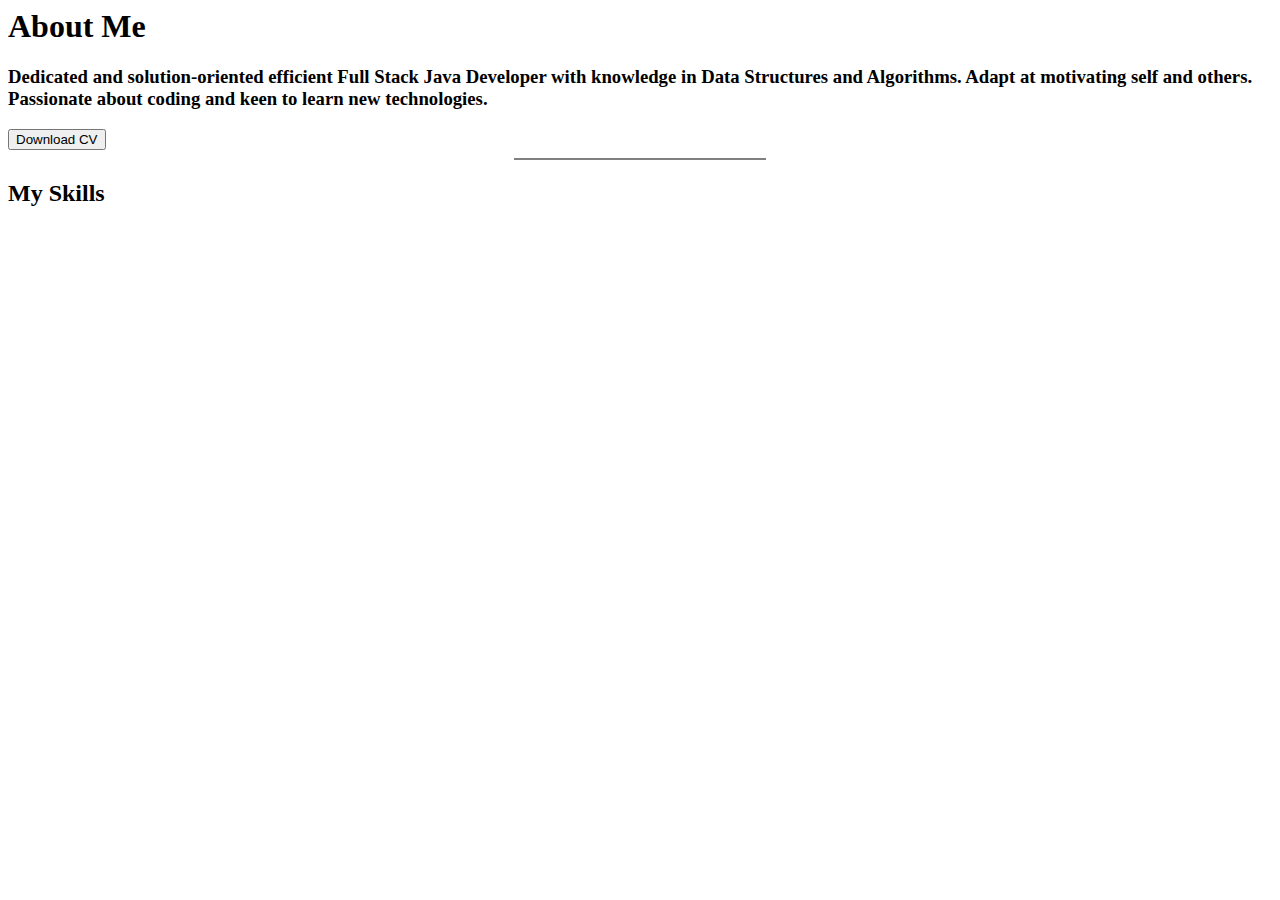
==== about.html @ 5faeb741 "day2" ====
<html lang="en">
  <head>
    <meta charset="UTF-8" />
    <meta http-equiv="X-UA-Compatible" content="IE=edge" />
    <meta name="viewport" content="width=device-width, initial-scale=1.0" />
    <title>Document</title>
    <style>
 
    </style>
  </head>
  <body>
    <div id="main">
      <div id="main">
        <h1>About Me</h1>
      </div>
      <div id="details">
        <h3>
          Dedicated and solution-oriented efficient Full Stack Java Developer
          with knowledge in Data Structures and Algorithms. Adapt at motivating
          self and others. Passionate about coding and keen to learn new
          technologies.
        </h3>
        <div id="btn"><button>Download CV</button></div>
      </div>
      <hr style="height:2px;border-width:0;color:gray;background-color:gray; width: 20%;">
      <div id="skills">
        <h2>My Skills</h2>
      </div>
    </div>
  </body>
</html>
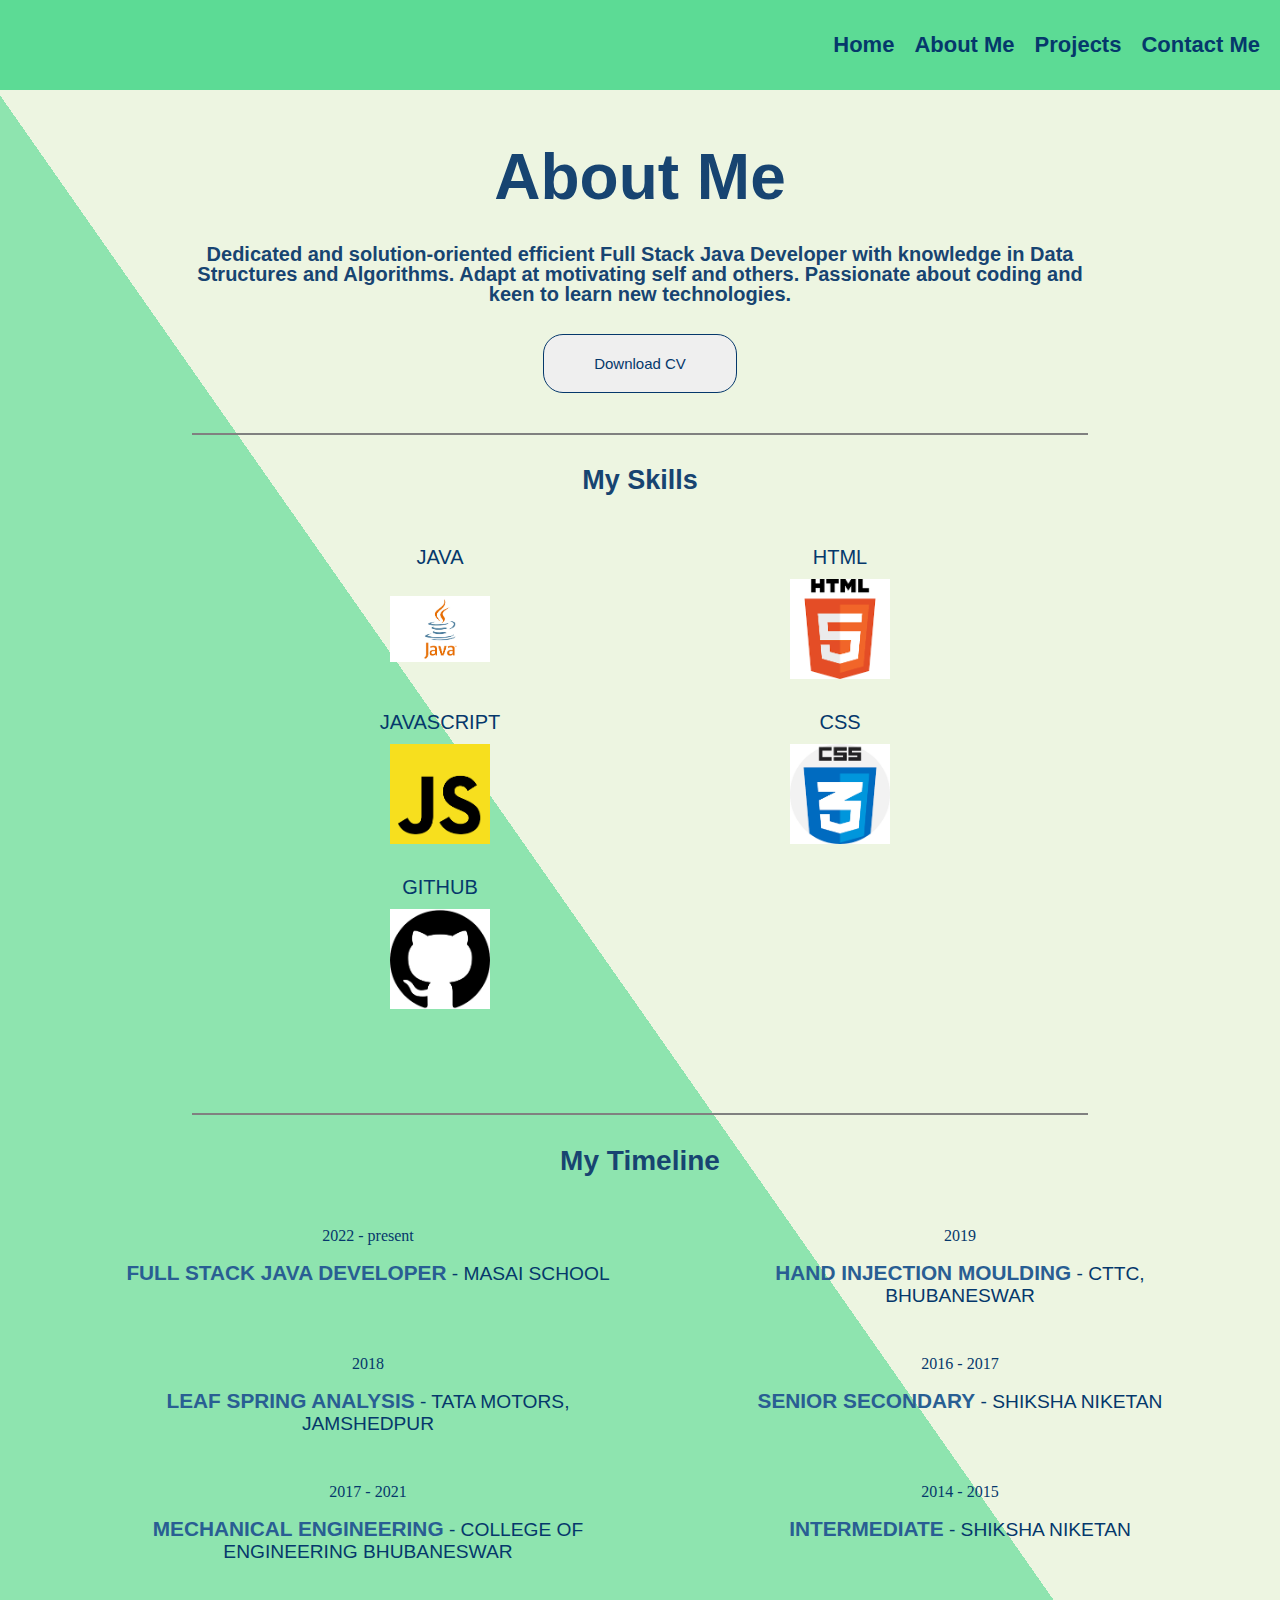
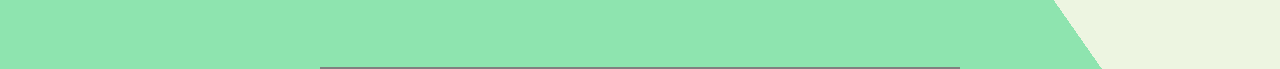
==== commit 8af1735c: "about" ====
--- a/about.html
+++ b/about.html
@@ -5,11 +5,265 @@
     <meta name="viewport" content="width=device-width, initial-scale=1.0" />
     <title>Document</title>
     <style>
- 
+      * {
+        margin: 0;
+        padding: 0;
+      }
+      .about-stats {
+        padding-bottom: 4rem;
+      }
+      .about-stats .progress-bars {
+        display: grid;
+        grid-template-columns: repeat(2, 1fr);
+        grid-gap: 2rem;
+        margin-top: 50px;
+      }
+      .about-stats .progress-bars .progress-bar {
+        display: flex;
+        flex-direction: column;
+      }
+      .about-stats .progress-bars .progress-bar .prog-title {
+        text-transform: uppercase;
+        font-weight: 500;
+        margin-bottom: 10px;
+        color: #05386b;
+
+        font-family: Verdana, Arial, Helvetica, sans-serif;
+      }
+      .about-stats .progress-bars .progress-bar .progress-con {
+        display: flex;
+        align-items: center;
+        color: #05386b;
+        font-family: Verdana, Arial, Helvetica, sans-serif;
+        font-size: 14px;
+      }
+      .about-stats .progress-bars .progress-bar .progress-con .prog-text {
+        color: var(--color-grey-2);
+      }
+   
+      .about-stats .progress-bars .progress-bar .progress-con .progress span {
+        position: absolute;
+        top: 0;
+        left: 0;
+        height: 100%;
+        background-color: #05386b;
+        transition: all 0.4s ease-in-out;
+        width: 60%;
+      }
+      
+
+      .timeline {
+        display: grid;
+        grid-template-columns: repeat(2, 1fr);
+        grid-gap: 2rem;
+        margin-top: 50px;
+        padding-bottom: 3rem;
+      }
+      .timeline .timeline-item {
+        position: relative;
+        padding-left: 3rem;
+       
+        border-left: 1px solid var(--color-grey-5);
+      }
+
+      .timeline .timeline-item h5 {
+        padding: 1rem 0;
+        text-transform: uppercase;
+        font-size: 1.3rem;
+        font-weight: 600;
+        color: #295e93;
+        font-family: Verdana, Arial, Helvetica, sans-serif;
+      }
+      .timeline .timeline-item h5 span {
+        color: var(--color-grey-2);
+        font-weight: 500;
+        font-size: 1.2rem;
+        color: #05386b;
+        font-family: Verdana, Arial, Helvetica, sans-serif;
+      }
+      .timeline .timeline-item p {
+        color: #05386b;
+        font-size: 16px;
+      }
+      #main {
+        margin: auto;
+      
+        text-align: center;
+      }
+      #details > h3 {
+        text-align: center;
+    
+        line-height: 20px;
+      }
+     #btn {
+       
+       cursor: pointer;
+      display: block;
+      font-size: 15px;
+      margin: auto;
+      font-family: Verdana, Arial, Helvetica, sans-serif;
+        padding: 20px 50px;
+        border-radius: 20px;
+        margin-top: 30px;
+        border: 1px solid #05386b;
+      
+      }
+      #btn>a{
+        text-decoration: none;
+        color: #05386b;
+      }
+      #skills {
+        margin: auto;
+    
+        width: 60%;
+        margin-top: 30px;
+      }
+      #time > h4 {
+        font-size: 28px;
+        font-weight: bolder;
+        color: #174471;
+        font-family: Verdana, Arial, Helvetica, sans-serif;
+      }
+      #time {
+        margin: auto;
+        text-align: center;
+        width: 90%;
+        margin-top: 30px;
+
+      }
+      #details {
+  
+        width: 70%;
+        margin: auto;
+      }
+      @media all and (min-width: 340px) and (max-width: 506px){
+        #nav > h3>a {
+          font-size: 15px;
+          /* margin-right: 12px; */
+          margin-top: 1;
+        }
+        #nav > h3 >a{
+          display: grid;
+          justify-content: space-around;
+          margin: auto;
+        }
+      }
+      @media all and (min-width: 340px) and (max-width: 950px) {
+        #nav > h3 {
+          font-size: 10px;
+          margin-right: 12px;
+          margin-top: 1;
+        }
+        #nav > h3 {
+          display: grid;
+          justify-content: space-between;
+          margin: auto;
+        }
+        #skills {
+          width: 90%;
+        }
+        .timeline {
+          grid-template-columns: none;
+        }
+        .timeline .timeline-item p {
+          font-size: 20px;
+          font-weight: bold;
+          color: #295e93;
+          margin-right: 52px;
+        }
+        .timeline .timeline-item h5 {
+          font-size: 20px;
+          margin-right: 52px;
+        }
+        #main > h1 {
+          font-size: 45px;
+        }
+
+        #details > h3:first-child {
+          font-size: 16px;
+        }
+        #details {
+          width: 90%;
+        }
+      }
+      #details {
+        margin-top: 30px;
+      }
+      body {
+        background-image: -webkit-linear-gradient(
+          35deg,
+          #8ee4af 45%,
+          #edf5e1 10%
+        );
+      }
+      .about-stats h4 {
+        text-align: center;
+        font-family: Verdana, Arial, Helvetica, sans-serif;
+        color: #174471;
+        font-size: 27px;
+      }
+      #mains {
+        margin-top: 50px;
+      }
+      #main {
+        font-family: Verdana, Arial, Helvetica, sans-serif;
+        color: #174471;
+        font-size: 32px;
+      }
+      #details > h3 {
+        font-family: Verdana, Arial, Helvetica, sans-serif;
+        color: #174471;
+        font-size: 20px;
+      }
+
+      .progress-bar img {
+        width: 100px;
+        margin: auto;
+      }
+      .progress-bar p {
+        text-align: center;
+        color: #174471;
+        font-size: 20px;
+        font-weight: bold;
+      }
+      #nav {
+        display: flex;
+        height: 10%;
+        justify-content: end;
+        align-items: center;
+        background-color: #5cdb95;
+      }
+      #nav > h3:hover {
+        color: white;
+        cursor: pointer;
+        text-decoration: underline;
+      }
+
+      #nav > h3 {
+        font-size: 22px;
+        margin-right: 20px;
+
+        font-family: Verdana, Arial, Helvetica, sans-serif;
+      }
+      #nav > h3 > a {
+        text-decoration: none;
+        color: #05386b;
+      }
+      #nav > h3 > a:hover {
+        text-decoration: none;
+        color: white;
+      }
+     
     </style>
   </head>
   <body>
-    <div id="main">
+    <div id="nav">
+      <h3><a href="index.html">Home</a></h3>
+      <h3><a href="about.html">About Me</a></h3>
+      <h3><a href="index.html">Projects</a></h3>
+      <h3><a href="index.html">Contact Me</a></h3>
+    </div>
+    <div id="mains">
       <div id="main">
         <h1>About Me</h1>
       </div>
@@ -20,12 +274,76 @@
           self and others. Passionate about coding and keen to learn new
           technologies.
         </h3>
-        <div id="btn"><button>Download CV</button></div>
-      </div>
-      <hr style="height:2px;border-width:0;color:gray;background-color:gray; width: 20%;">
-      <div id="skills">
-        <h2>My Skills</h2>
+        
+        <button id="btn"><a href="img/Aman Sharma Resume.pdf" download="Aman Sharma Resume">Download CV</a></button>
       </div>
     </div>
+    <hr style="height:2px;border-width:0;color:gray;background-color:gray;  width:70%; margin: auto;margin-top:40px">
+    <div id="skills">
+      <div class="about-stats">
+        <h4 class="stat-title">My Skills</h4>
+        <div class="progress-bars">
+          <div class="progress-bar">
+            <p class="prog-title">JAVA</p>
+            <img src="img/download (4).png" alt="" />
+          </div>
+          <div class="progress-bar">
+            <p class="prog-title">HTML</p>
+            <img src="img/download (2).png" alt="" />
+          </div>
+          <div class="progress-bar">
+            <p class="prog-title">Javascript</p>
+            <img src="img/download.png" alt="" />
+          </div>
+
+          <div class="progress-bar">
+            <p class="prog-title">CSS</p>
+            <img src="img/download (1).png" alt="" />
+          </div>
+          <div class="progress-bar">
+            <p class="prog-title">Github</p>
+            <img src="img/download (5).png" alt="" />
+          </div>
+        </div>
+      </div>
+    </div>
+   
+    <hr style="height:2px;border-width:0;color:gray;background-color:gray;  width:70%; margin: auto;margin-top:40px">
+    <div id="time">
+      <h4 class="stat-title">My Timeline</h4>
+      <div class="timeline">
+        <div class="timeline-item">
+          <p class="tl-duration">2022 - present</p>
+          <h5>Full Stack Java Developer<span> - Masai School</span></h5>
+        </div>
+        <div class="timeline-item">
+          <p class="tl-duration">2019</p>
+          <h5>Hand Injection Moulding<span> - CTTC, Bhubaneswar</span></h5>
+        </div>
+        <div class="timeline-item">
+          <p class="tl-duration">2018</p>
+          <h5>Leaf Spring Analysis<span> - Tata Motors, Jamshedpur</span></h5>
+        </div>
+        <div class="timeline-item">
+          <p class="tl-duration">2016 - 2017</p>
+          <h5>Senior Secondary<span> - Shiksha Niketan</span></h5>
+        </div>
+        <div class="timeline-item">
+          <p class="tl-duration">2017 - 2021</p>
+          <h5>
+            Mechanical Engineering<span>
+              - College Of Engineering Bhubaneswar</span
+            >
+          </h5>
+        </div>
+
+        <div class="timeline-item">
+          <p class="tl-duration">2014 - 2015</p>
+          <h5>Intermediate<span> - Shiksha Niketan</span></h5>
+        </div>
+      </div>
+    </div>
+    <hr style="height:2px;border-width:0;color:gray;background-color:gray;  width:50%; margin: auto;margin-top:40px">
   </body>
 </html>
+<script src="index.js"></script>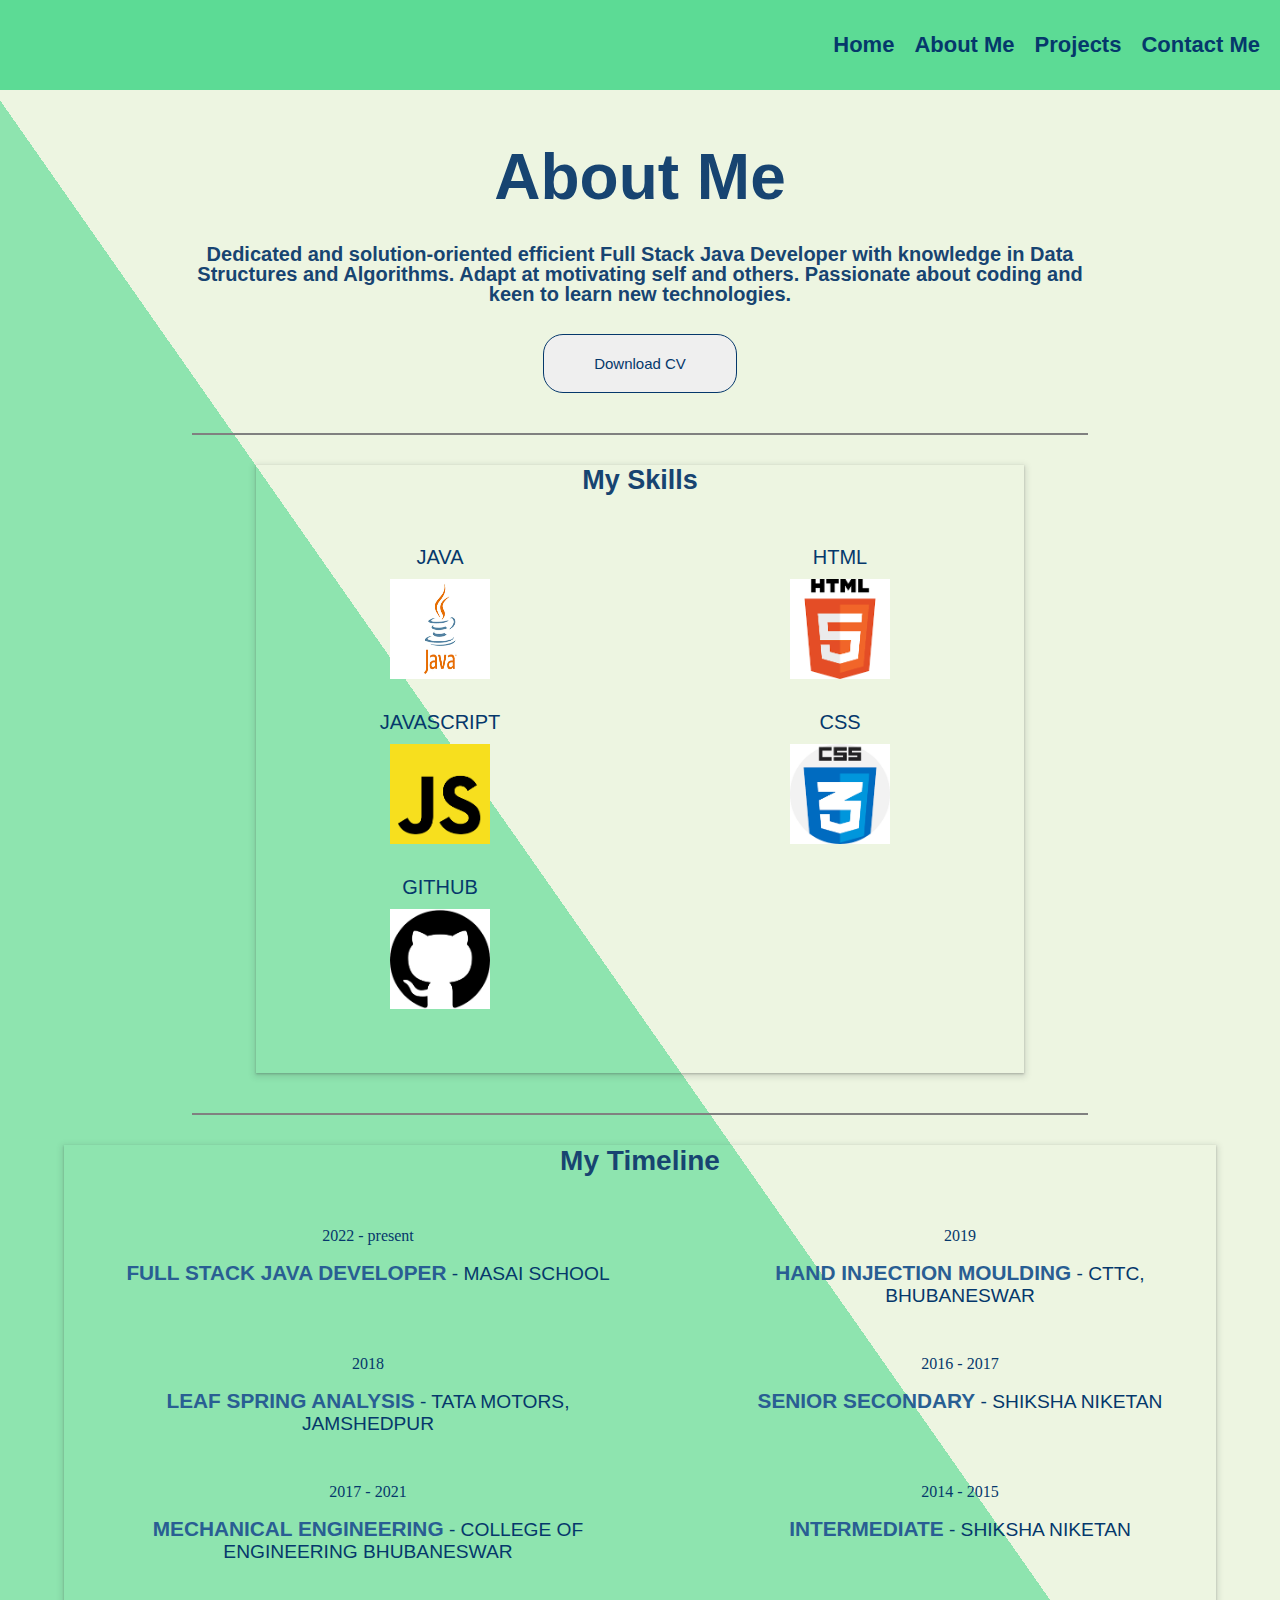
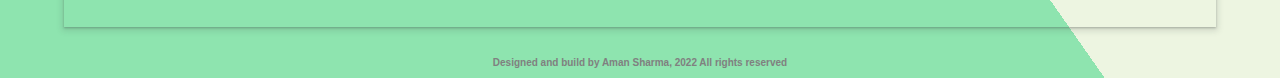
==== commit 21dcd6c4: "." ====
--- a/about.html
+++ b/about.html
@@ -12,6 +12,7 @@
       .about-stats {
         padding-bottom: 4rem;
       }
+     
       .about-stats .progress-bars {
         display: grid;
         grid-template-columns: repeat(2, 1fr);
@@ -62,7 +63,7 @@
       .timeline .timeline-item {
         position: relative;
         padding-left: 3rem;
-       
+   
         border-left: 1px solid var(--color-grey-5);
       }
 
@@ -94,6 +95,11 @@
         text-align: center;
     
         line-height: 20px;
+      }
+      #btn:hover{
+       
+        font-weight: bolder;
+     
       }
      #btn {
        
@@ -114,7 +120,7 @@
       }
       #skills {
         margin: auto;
-    
+        box-shadow: rgba(60, 64, 67, 0.3) 0px 1px 2px 0px, rgba(60, 64, 67, 0.15) 0px 2px 6px 2px;
         width: 60%;
         margin-top: 30px;
       }
@@ -125,6 +131,7 @@
         font-family: Verdana, Arial, Helvetica, sans-serif;
       }
       #time {
+        box-shadow: rgba(60, 64, 67, 0.3) 0px 1px 2px 0px, rgba(60, 64, 67, 0.15) 0px 2px 6px 2px;
         margin: auto;
         text-align: center;
         width: 90%;
@@ -147,8 +154,18 @@
           justify-content: space-around;
           margin: auto;
         }
+        #time .timeline-item h5{
+          font-size: 15px;
+
+        }
+        #time .timeline-item h5 span{
+          font-size: 15px;
+        }
       }
       @media all and (min-width: 340px) and (max-width: 950px) {
+        .progress-bar img {
+          box-shadow: rgba(60, 64, 67, 0.3) 0px 1px 2px 0px, rgba(60, 64, 67, 0.15) 0px 2px 6px 2px;
+      }
         #nav > h3 {
           font-size: 10px;
           margin-right: 12px;
@@ -180,7 +197,7 @@
         }
 
         #details > h3:first-child {
-          font-size: 16px;
+          font-size: 15px;
         }
         #details {
           width: 90%;
@@ -201,6 +218,7 @@
         font-family: Verdana, Arial, Helvetica, sans-serif;
         color: #174471;
         font-size: 27px;
+       
       }
       #mains {
         margin-top: 50px;
@@ -218,6 +236,11 @@
 
       .progress-bar img {
         width: 100px;
+        margin: auto;
+      }
+        .progress-bar:first-child img{
+        width: 100px;
+        height: 100px;
         margin: auto;
       }
       .progress-bar p {
@@ -260,7 +283,7 @@
     <div id="nav">
       <h3><a href="index.html">Home</a></h3>
       <h3><a href="about.html">About Me</a></h3>
-      <h3><a href="index.html">Projects</a></h3>
+      <h3><a href="project.html">Projects</a></h3>
       <h3><a href="index.html">Contact Me</a></h3>
     </div>
     <div id="mains">
@@ -343,7 +366,8 @@
         </div>
       </div>
     </div>
-    <hr style="height:2px;border-width:0;color:gray;background-color:gray;  width:50%; margin: auto;margin-top:40px">
+  
+    <h3 style="   font-family: Verdana, Arial, Helvetica, sans-serif;color:grey; font-size: 10px;margin-bottom: 10px;margin-bottom: 10px;margin-top: 30px;text-align: center;">Designed and build by Aman Sharma, 2022 All rights reserved</h2>
   </body>
 </html>
 <script src="index.js"></script>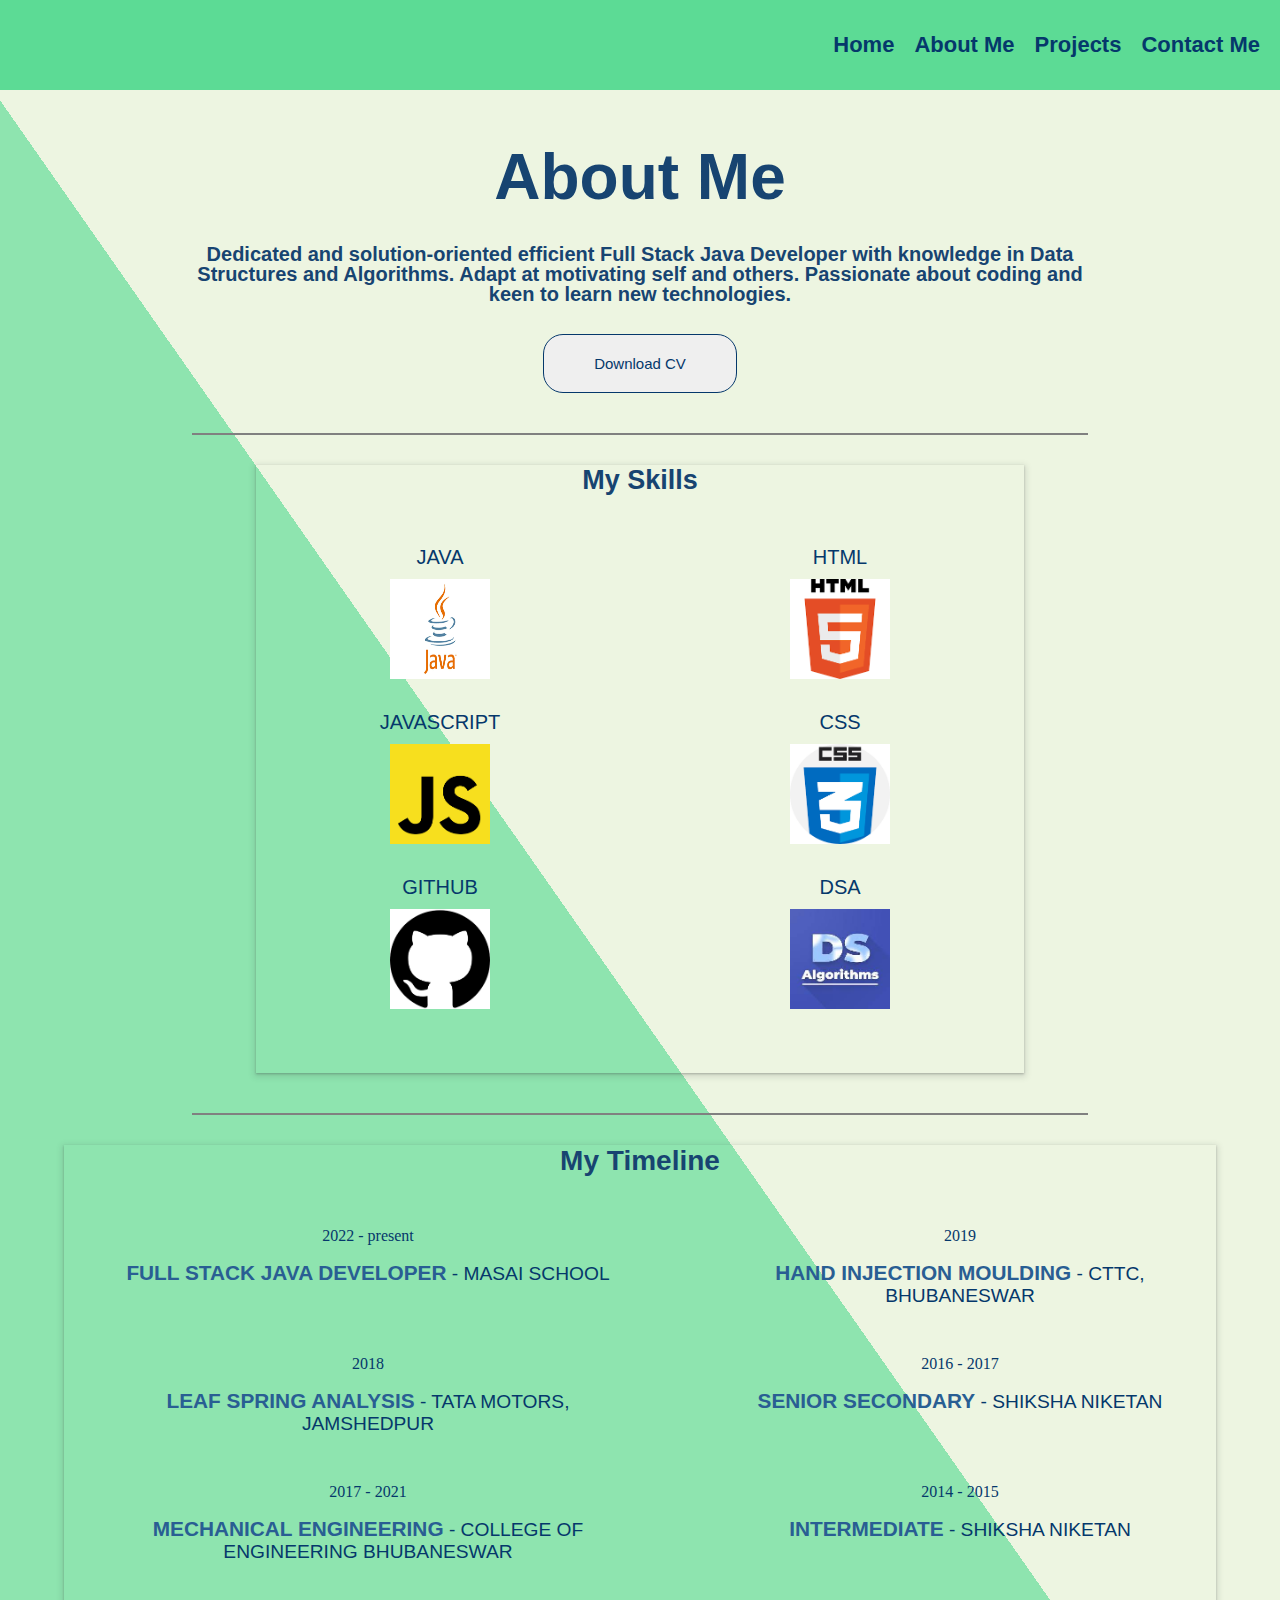
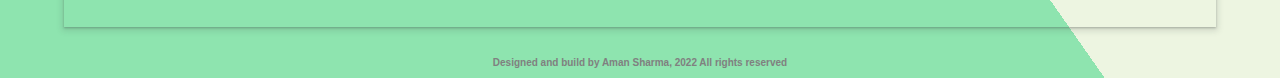
==== commit 0776745c: "." ====
--- a/about.html
+++ b/about.html
@@ -284,7 +284,7 @@
       <h3><a href="index.html">Home</a></h3>
       <h3><a href="about.html">About Me</a></h3>
       <h3><a href="project.html">Projects</a></h3>
-      <h3><a href="index.html">Contact Me</a></h3>
+      <h3><a href="contact.html">Contact Me</a></h3>
     </div>
     <div id="mains">
       <div id="main">
@@ -327,6 +327,10 @@
             <p class="prog-title">Github</p>
             <img src="img/download (5).png" alt="" />
           </div>
+          <div class="progress-bar">
+            <p class="prog-title">DSA</p>
+            <img src="img/downloads.png" alt="" />
+          </div>
         </div>
       </div>
     </div>
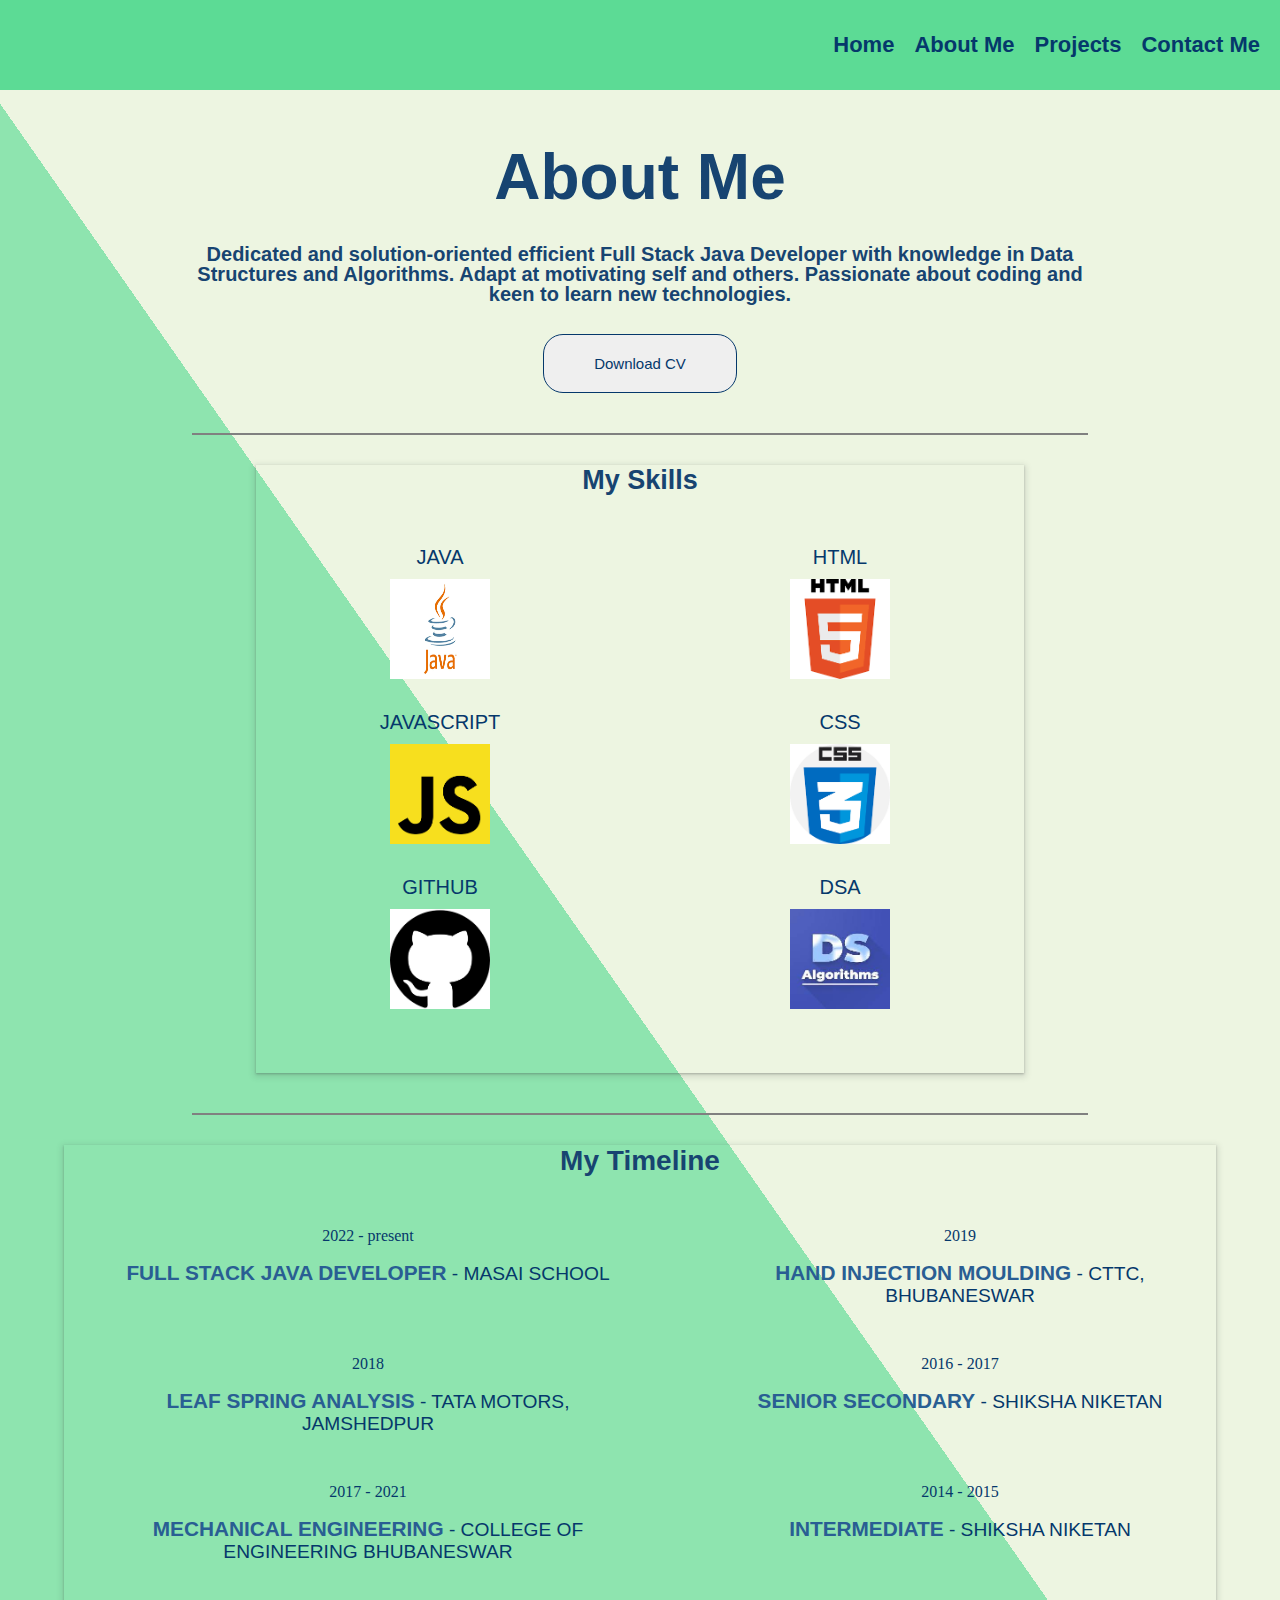
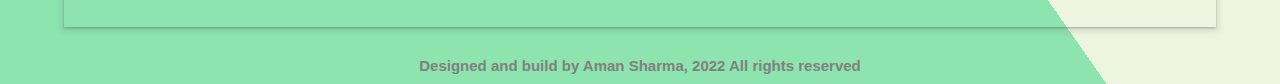
==== commit 911c1dca: "." ====
--- a/about.html
+++ b/about.html
@@ -371,7 +371,7 @@
       </div>
     </div>
   
-    <h3 style="   font-family: Verdana, Arial, Helvetica, sans-serif;color:grey; font-size: 10px;margin-bottom: 10px;margin-bottom: 10px;margin-top: 30px;text-align: center;">Designed and build by Aman Sharma, 2022 All rights reserved</h2>
+    <h3 style="   font-family: Verdana, Arial, Helvetica, sans-serif;color:grey; font-size: 15px;margin-bottom: 10px;margin-bottom: 10px;margin-top: 30px;text-align: center;">Designed and build by Aman Sharma, 2022 All rights reserved</h2>
   </body>
 </html>
 <script src="index.js"></script>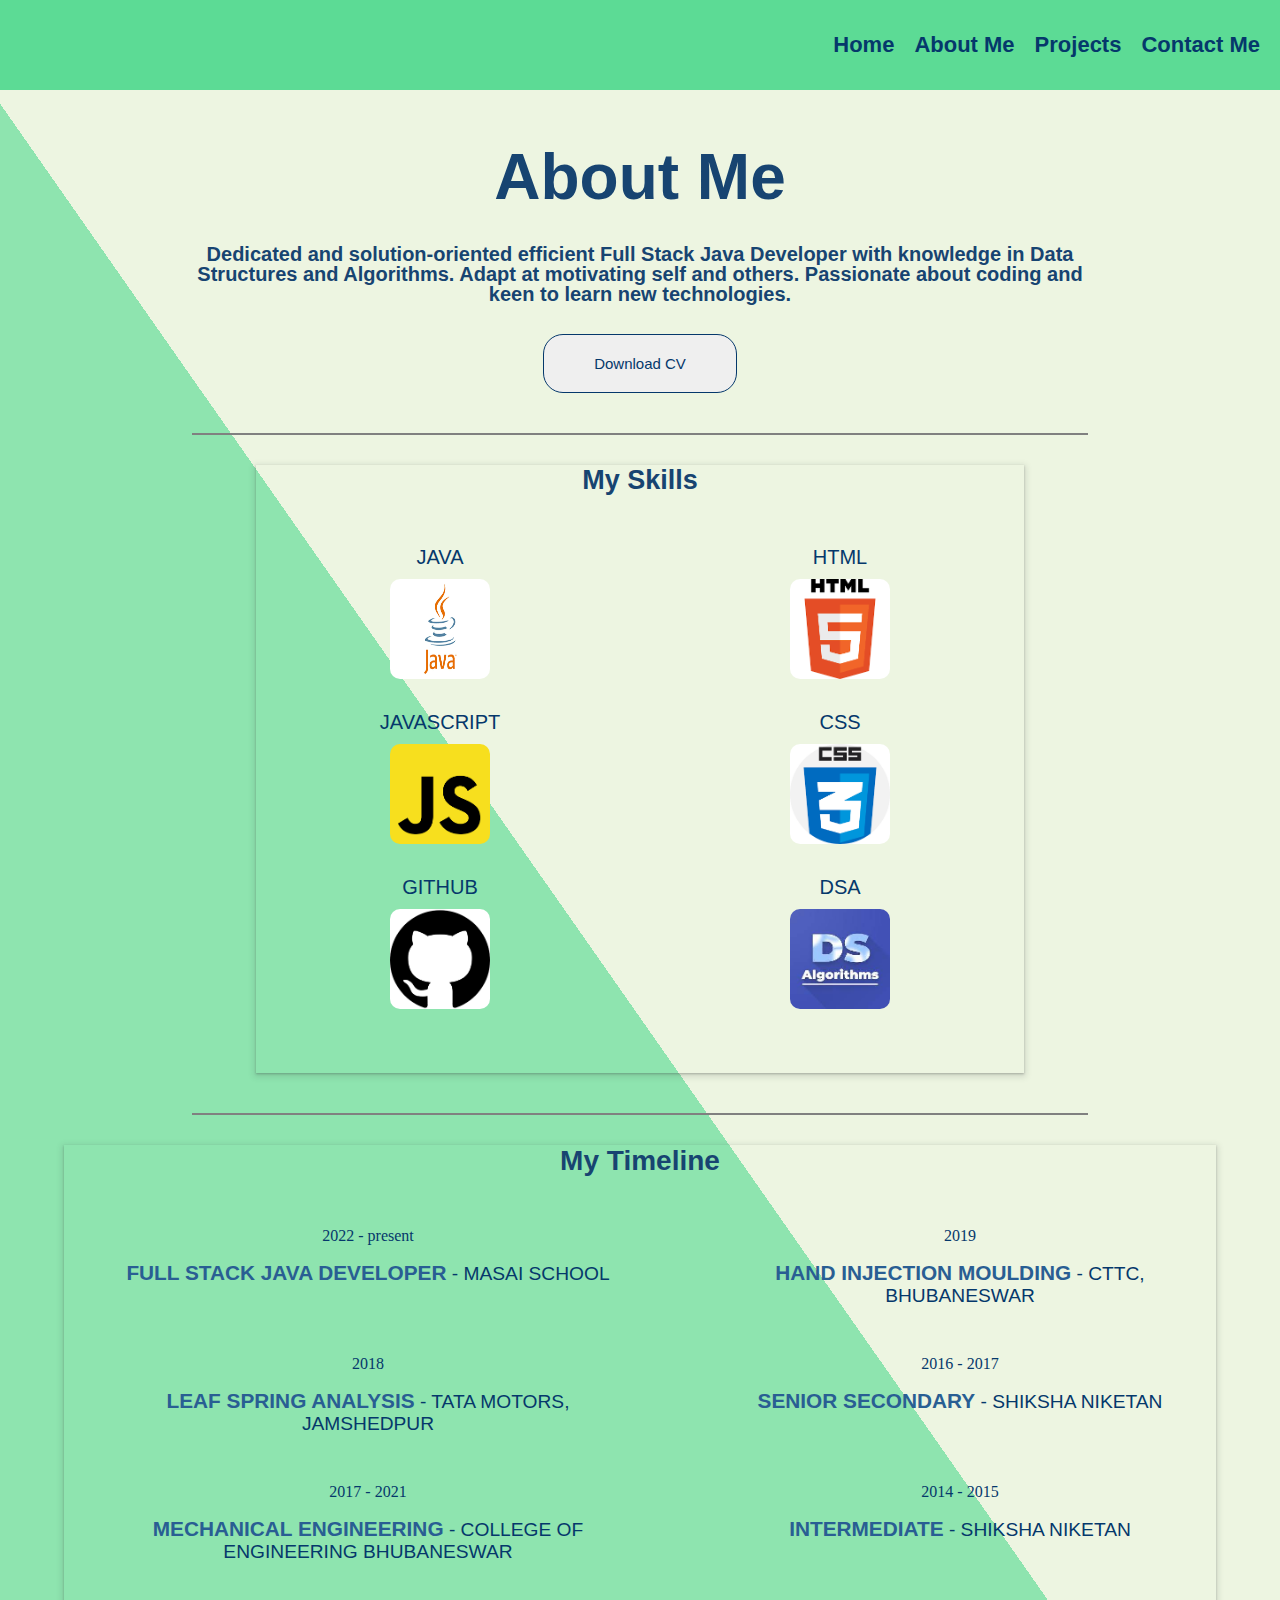
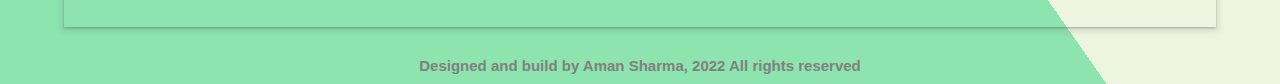
==== commit daea49d3: "." ====
--- a/about.html
+++ b/about.html
@@ -222,11 +222,13 @@
       }
       #mains {
         margin-top: 50px;
+        
       }
       #main {
         font-family: Verdana, Arial, Helvetica, sans-serif;
         color: #174471;
         font-size: 32px;
+        
       }
       #details > h3 {
         font-family: Verdana, Arial, Helvetica, sans-serif;
@@ -237,6 +239,7 @@
       .progress-bar img {
         width: 100px;
         margin: auto;
+        border-radius: 10px;
       }
         .progress-bar:first-child img{
         width: 100px;
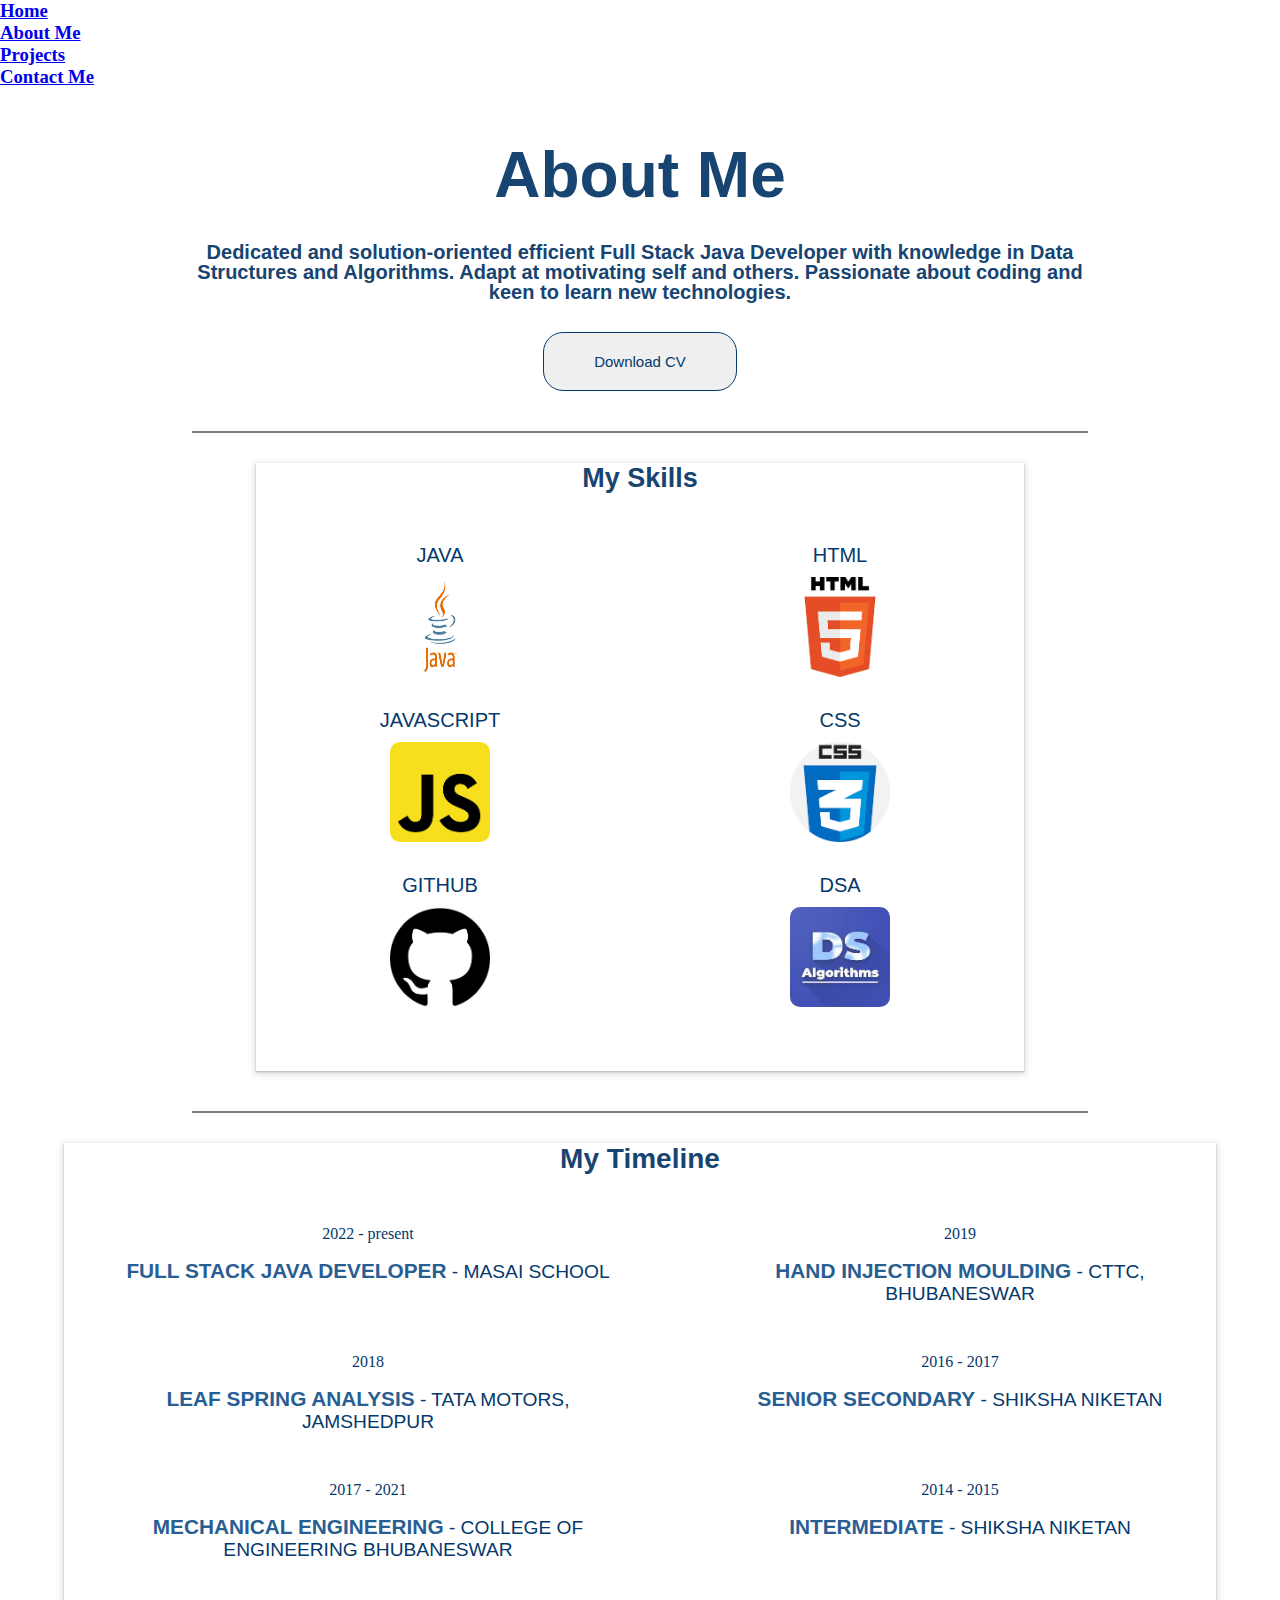
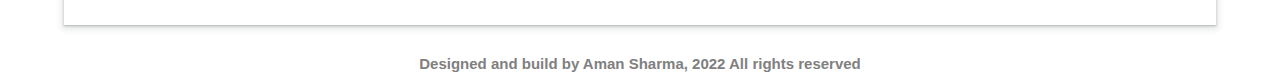
==== commit c63052fb: "." ====
--- a/about.html
+++ b/about.html
@@ -4,6 +4,7 @@
     <meta http-equiv="X-UA-Compatible" content="IE=edge" />
     <meta name="viewport" content="width=device-width, initial-scale=1.0" />
     <title>Document</title>
+  
     <style>
       * {
         margin: 0;
@@ -144,16 +145,7 @@
         margin: auto;
       }
       @media all and (min-width: 340px) and (max-width: 506px){
-        #nav > h3>a {
-          font-size: 15px;
-          /* margin-right: 12px; */
-          margin-top: 1;
-        }
-        #nav > h3 >a{
-          display: grid;
-          justify-content: space-around;
-          margin: auto;
-        }
+       
         #time .timeline-item h5{
           font-size: 15px;
 
@@ -166,16 +158,7 @@
         .progress-bar img {
           box-shadow: rgba(60, 64, 67, 0.3) 0px 1px 2px 0px, rgba(60, 64, 67, 0.15) 0px 2px 6px 2px;
       }
-        #nav > h3 {
-          font-size: 10px;
-          margin-right: 12px;
-          margin-top: 1;
-        }
-        #nav > h3 {
-          display: grid;
-          justify-content: space-between;
-          margin: auto;
-        }
+        
         #skills {
           width: 90%;
         }
@@ -206,13 +189,7 @@
       #details {
         margin-top: 30px;
       }
-      body {
-        background-image: -webkit-linear-gradient(
-          35deg,
-          #8ee4af 45%,
-          #edf5e1 10%
-        );
-      }
+     
       .about-stats h4 {
         text-align: center;
         font-family: Verdana, Arial, Helvetica, sans-serif;
@@ -252,34 +229,8 @@
         font-size: 20px;
         font-weight: bold;
       }
-      #nav {
-        display: flex;
-        height: 10%;
-        justify-content: end;
-        align-items: center;
-        background-color: #5cdb95;
-      }
-      #nav > h3:hover {
-        color: white;
-        cursor: pointer;
-        text-decoration: underline;
-      }
-
-      #nav > h3 {
-        font-size: 22px;
-        margin-right: 20px;
-
-        font-family: Verdana, Arial, Helvetica, sans-serif;
-      }
-      #nav > h3 > a {
-        text-decoration: none;
-        color: #05386b;
-      }
-      #nav > h3 > a:hover {
-        text-decoration: none;
-        color: white;
-      }
-     
+      
+    
     </style>
   </head>
   <body>
